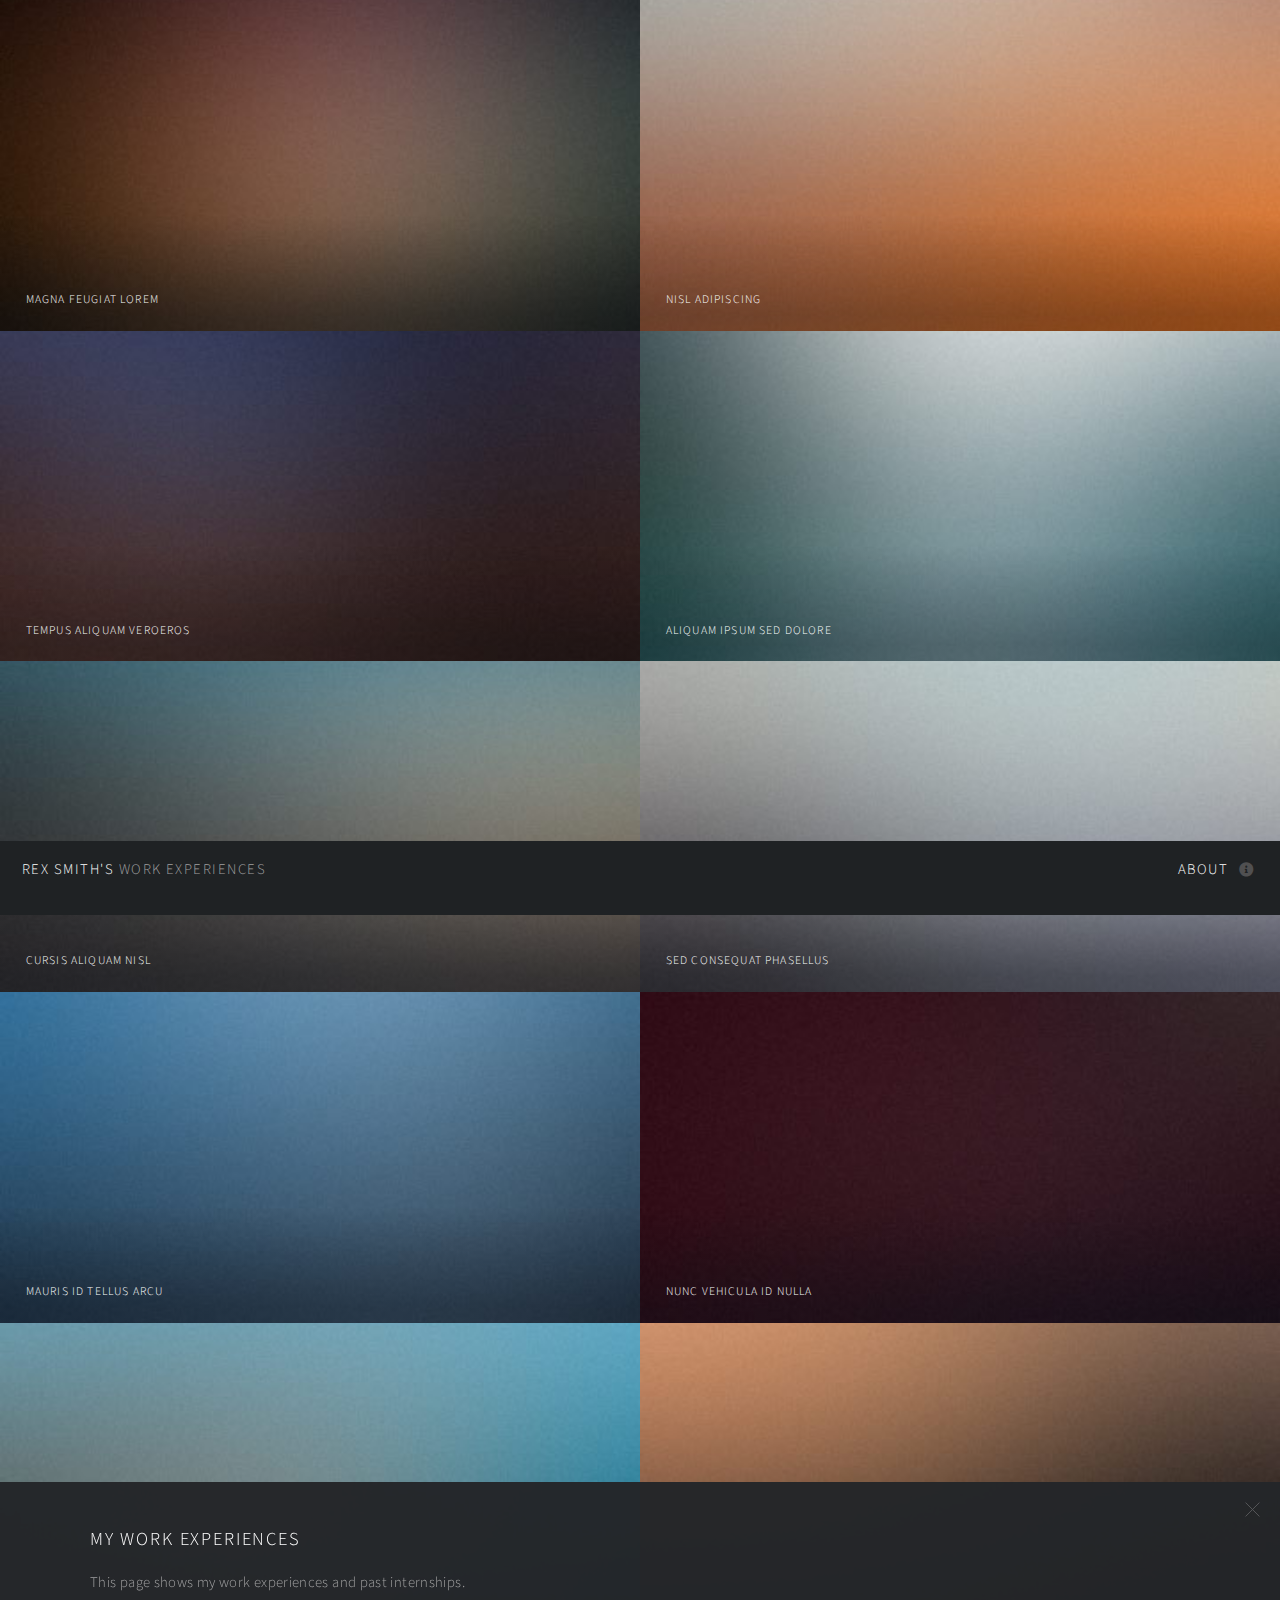
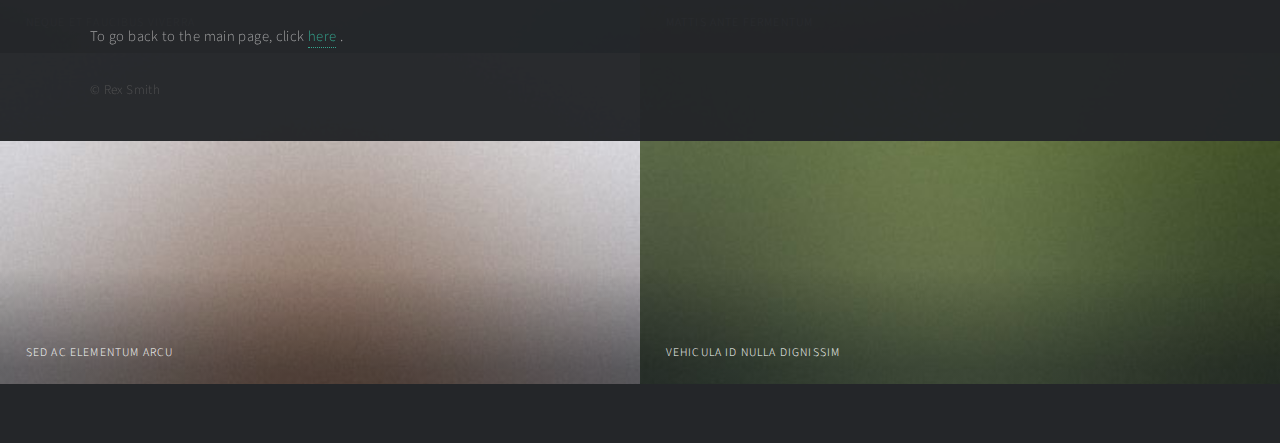
==== wokrex.html @ 4da8581b "Updated workex" ====
<!DOCTYPE HTML>
<!--
	Multiverse by HTML5 UP
	html5up.net | @ajlkn
	Free for personal and commercial use under the CCA 3.0 license (html5up.net/license)
-->
<html>
	<head>
		<title>Rex Smith's Work Experiences</title>
		<meta charset="utf-8" />
		<meta name="viewport" content="width=device-width, initial-scale=1, user-scalable=no" />
		<link rel="stylesheet" href="assets/css/multiverse.css" />
		<noscript><link rel="stylesheet" href="assets/css/noscript.css" /></noscript>
	</head>
	<body class="is-preload">

		<!-- Wrapper -->
			<div id="wrapper">

				<!-- Header -->
					<header id="header">
						<h1><a href="index.html"><strong>Rex Smith's</strong> Work Experiences</a></h1>
						<nav>
							<ul>
								<li><a href="#footer" class="icon solid fa-info-circle">About</a></li>
							</ul>
						</nav>
					</header>

				<!-- Main -->
					<div id="main">
						<article class="thumb">
							<a href="images/fulls/01.jpg" class="image"><img src="images/thumbs/01.jpg" alt="" /></a>
							<h2>Magna feugiat lorem</h2>
							<p>Nunc blandit nisi ligula magna sodales lectus elementum non. Integer id venenatis velit.</p>
						</article>
						<article class="thumb">
							<a href="images/fulls/02.jpg" class="image"><img src="images/thumbs/02.jpg" alt="" /></a>
							<h2>Nisl adipiscing</h2>
							<p>Nunc blandit nisi ligula magna sodales lectus elementum non. Integer id venenatis velit.</p>
						</article>
						<article class="thumb">
							<a href="images/fulls/03.jpg" class="image"><img src="images/thumbs/03.jpg" alt="" /></a>
							<h2>Tempus aliquam veroeros</h2>
							<p>Nunc blandit nisi ligula magna sodales lectus elementum non. Integer id venenatis velit.</p>
						</article>
						<article class="thumb">
							<a href="images/fulls/04.jpg" class="image"><img src="images/thumbs/04.jpg" alt="" /></a>
							<h2>Aliquam ipsum sed dolore</h2>
							<p>Nunc blandit nisi ligula magna sodales lectus elementum non. Integer id venenatis velit.</p>
						</article>
						<article class="thumb">
							<a href="images/fulls/05.jpg" class="image"><img src="images/thumbs/05.jpg" alt="" /></a>
							<h2>Cursis aliquam nisl</h2>
							<p>Nunc blandit nisi ligula magna sodales lectus elementum non. Integer id venenatis velit.</p>
						</article>
						<article class="thumb">
							<a href="images/fulls/06.jpg" class="image"><img src="images/thumbs/06.jpg" alt="" /></a>
							<h2>Sed consequat phasellus</h2>
							<p>Nunc blandit nisi ligula magna sodales lectus elementum non. Integer id venenatis velit.</p>
						</article>
						<article class="thumb">
							<a href="images/fulls/07.jpg" class="image"><img src="images/thumbs/07.jpg" alt="" /></a>
							<h2>Mauris id tellus arcu</h2>
							<p>Nunc blandit nisi ligula magna sodales lectus elementum non. Integer id venenatis velit.</p>
						</article>
						<article class="thumb">
							<a href="images/fulls/08.jpg" class="image"><img src="images/thumbs/08.jpg" alt="" /></a>
							<h2>Nunc vehicula id nulla</h2>
							<p>Nunc blandit nisi ligula magna sodales lectus elementum non. Integer id venenatis velit.</p>
						</article>
						<article class="thumb">
							<a href="images/fulls/09.jpg" class="image"><img src="images/thumbs/09.jpg" alt="" /></a>
							<h2>Neque et faucibus viverra</h2>
							<p>Nunc blandit nisi ligula magna sodales lectus elementum non. Integer id venenatis velit.</p>
						</article>
						<article class="thumb">
							<a href="images/fulls/10.jpg" class="image"><img src="images/thumbs/10.jpg" alt="" /></a>
							<h2>Mattis ante fermentum</h2>
							<p>Nunc blandit nisi ligula magna sodales lectus elementum non. Integer id venenatis velit.</p>
						</article>
						<article class="thumb">
							<a href="images/fulls/11.jpg" class="image"><img src="images/thumbs/11.jpg" alt="" /></a>
							<h2>Sed ac elementum arcu</h2>
							<p>Nunc blandit nisi ligula magna sodales lectus elementum non. Integer id venenatis velit.</p>
						</article>
						<article class="thumb">
							<a href="images/fulls/12.jpg" class="image"><img src="images/thumbs/12.jpg" alt="" /></a>
							<h2>Vehicula id nulla dignissim</h2>
							<p>Nunc blandit nisi ligula magna sodales lectus elementum non. Integer id venenatis velit.</p>
						</article>
					</div>

				<!-- Footer -->
					<footer id="footer" class="panel">
						<div class="inner split">
							<div>
								<section>
									<h2>My Work Experiences</h2>
									<p>This page shows my work experiences and past internships.</p>
									<p>To go back to the main page, click <a href="index.html">here</a> .</p>
								</section>
								<p class="copyright">
									&copy; Rex Smith
								</p>
							</div>
						</div>
					</footer>

			</div>

		<!-- Scripts -->
			<script src="assets/js/jquery.min.js"></script>
			<script src="assets/js/jquery.poptrox.min.js"></script>
			<script src="assets/js/browser.min.js"></script>
			<script src="assets/js/breakpoints.min.js"></script>
			<script src="assets/js/util.js"></script>
			<script src="assets/js/main.js"></script>

	</body>
</html>
---- assets/css/multiverse.css ----
@import url(fontawesome-all.min.css);
@import url("https://fonts.googleapis.com/css?family=Source+Sans+Pro:300,300italic,400,400italic");

/*
	Multiverse by HTML5 UP
	html5up.net | @ajlkn
	Free for personal and commercial use under the CCA 3.0 license (html5up.net/license)
*/

@-moz-keyframes spinner {
	0% {
		-moz-transform: rotate(0deg);
		-webkit-transform: rotate(0deg);
		-ms-transform: rotate(0deg);
		transform: rotate(0deg);
	}

	100% {
		-moz-transform: rotate(359deg);
		-webkit-transform: rotate(359deg);
		-ms-transform: rotate(359deg);
		transform: rotate(359deg);
	}
}

@-webkit-keyframes spinner {
	0% {
		-moz-transform: rotate(0deg);
		-webkit-transform: rotate(0deg);
		-ms-transform: rotate(0deg);
		transform: rotate(0deg);
	}

	100% {
		-moz-transform: rotate(359deg);
		-webkit-transform: rotate(359deg);
		-ms-transform: rotate(359deg);
		transform: rotate(359deg);
	}
}

@-ms-keyframes spinner {
	0% {
		-moz-transform: rotate(0deg);
		-webkit-transform: rotate(0deg);
		-ms-transform: rotate(0deg);
		transform: rotate(0deg);
	}

	100% {
		-moz-transform: rotate(359deg);
		-webkit-transform: rotate(359deg);
		-ms-transform: rotate(359deg);
		transform: rotate(359deg);
	}
}

@keyframes spinner {
	0% {
		-moz-transform: rotate(0deg);
		-webkit-transform: rotate(0deg);
		-ms-transform: rotate(0deg);
		transform: rotate(0deg);
	}

	100% {
		-moz-transform: rotate(359deg);
		-webkit-transform: rotate(359deg);
		-ms-transform: rotate(359deg);
		transform: rotate(359deg);
	}
}

html, body, div, span, applet, object,
iframe, h1, h2, h3, h4, h5, h6, p, blockquote,
pre, a, abbr, acronym, address, big, cite,
code, del, dfn, em, img, ins, kbd, q, s, samp,
small, strike, strong, sub, sup, tt, var, b,
u, i, center, dl, dt, dd, ol, ul, li, fieldset,
form, label, legend, table, caption, tbody,
tfoot, thead, tr, th, td, article, aside,
canvas, details, embed, figure, figcaption,
footer, header, hgroup, menu, nav, output, ruby,
section, summary, time, mark, audio, video {
	margin: 0;
	padding: 0;
	border: 0;
	font-size: 100%;
	font: inherit;
	vertical-align: baseline;}

article, aside, details, figcaption, figure,
footer, header, hgroup, menu, nav, section {
	display: block;}

body {
	line-height: 1;
}

ol, ul {
	list-style: none;
}

blockquote, q {
	quotes: none;
}

	blockquote:before, blockquote:after, q:before, q:after {
		content: '';
		content: none;
	}

table {
	border-collapse: collapse;
	border-spacing: 0;
}

body {
	-webkit-text-size-adjust: none;
}

mark {
	background-color: transparent;
	color: inherit;
}

input::-moz-focus-inner {
	border: 0;
	padding: 0;
}

input, select, textarea {
	-moz-appearance: none;
	-webkit-appearance: none;
	-ms-appearance: none;
	appearance: none;
}

/* Basic */

	@-ms-viewport {
		width: device-width;
	}

	body {
		-ms-overflow-style: scrollbar;
	}

	@media screen and (max-width: 480px) {

		html, body {
			min-width: 320px;
		}

	}

	html {
		box-sizing: border-box;
	}

	*, *:before, *:after {
		box-sizing: inherit;
	}

	body {
		background: #242629;
	}

		body.is-preload *, body.is-preload *:before, body.is-preload *:after {
			-moz-animation: none !important;
			-webkit-animation: none !important;
			-ms-animation: none !important;
			animation: none !important;
			-moz-transition: none !important;
			-webkit-transition: none !important;
			-ms-transition: none !important;
			transition: none !important;
		}

		body.is-resizing *, body.is-resizing *:before, body.is-resizing *:after {
			-moz-animation: none !important;
			-webkit-animation: none !important;
			-ms-animation: none !important;
			animation: none !important;
			-moz-transition: none !important;
			-webkit-transition: none !important;
			-ms-transition: none !important;
			transition: none !important;
		}

/* Type */

	body, input, select, textarea {
		color: #a0a0a1;
		font-family: "Source Sans Pro", Helvetica, sans-serif;
		font-size: 15pt;
		font-weight: 300;
		letter-spacing: 0.025em;
		line-height: 1.65;
	}

		@media screen and (max-width: 1680px) {

			body, input, select, textarea {
				font-size: 11pt;
			}

		}

	a {
		-moz-transition: color 0.2s ease-in-out, border-bottom-color 0.2s ease-in-out;
		-webkit-transition: color 0.2s ease-in-out, border-bottom-color 0.2s ease-in-out;
		-ms-transition: color 0.2s ease-in-out, border-bottom-color 0.2s ease-in-out;
		transition: color 0.2s ease-in-out, border-bottom-color 0.2s ease-in-out;
		border-bottom: dotted 1px;
		color: #34a58e;
		text-decoration: none;
	}

		a:hover {
			border-bottom-color: transparent;
			color: #34a58e !important;
		}

	strong, b {
		color: #ffffff;
		font-weight: 300;
	}

	em, i {
		font-style: italic;
	}

	p {
		margin: 0 0 2em 0;
	}

	h1, h2, h3, h4, h5, h6 {
		color: #ffffff;
		font-weight: 300;
		letter-spacing: 0.1em;
		line-height: 1.5;
		margin: 0 0 1em 0;
		text-transform: uppercase;
	}

		h1 a, h2 a, h3 a, h4 a, h5 a, h6 a {
			color: inherit;
			text-decoration: none;
		}

	h1 {
		font-size: 2em;
	}

	h2 {
		font-size: 1.25em;
	}

	h3 {
		font-size: 1.1em;
	}

	h4 {
		font-size: 1em;
	}

	h5 {
		font-size: 0.9em;
	}

	h6 {
		font-size: 0.7em;
	}

	@media screen and (max-width: 736px) {

		h2 {
			font-size: 1em;
		}

		h3 {
			font-size: 0.9em;
		}

		h4 {
			font-size: 0.8em;
		}

		h5 {
			font-size: 0.7em;
		}

		h6 {
			font-size: 0.7em;
		}

	}

	sub {
		font-size: 0.8em;
		position: relative;
		top: 0.5em;
	}

	sup {
		font-size: 0.8em;
		position: relative;
		top: -0.5em;
	}

	blockquote {
		border-left: 4px #36383c;
		font-style: italic;
		margin: 0 0 2em 0;
		padding: 0.5em 0 0.5em 2em;
	}

	code {
		background: #34363b;
		border: solid 1px #36383c;
		font-family: "Courier New", monospace;
		font-size: 0.9em;
		margin: 0 0.25em;
		padding: 0.25em 0.65em;
	}

	pre {
		-webkit-overflow-scrolling: touch;
		font-family: "Courier New", monospace;
		font-size: 0.9em;
		margin: 0 0 2em 0;
	}

		pre code {
			display: block;
			line-height: 1.75;
			padding: 1em 1.5em;
			overflow-x: auto;
		}

	hr {
		border: 0;
		border-bottom: solid 1px #36383c;
		margin: 2em 0;
	}

		hr.major {
			margin: 3em 0;
		}

	.align-left {
		text-align: left;
	}

	.align-center {
		text-align: center;
	}

	.align-right {
		text-align: right;
	}

/* Button */

	input[type="submit"],
	input[type="reset"],
	input[type="button"],
	button,
	.button {
		-moz-appearance: none;
		-webkit-appearance: none;
		-ms-appearance: none;
		appearance: none;
		-moz-transition: background-color 0.2s ease-in-out, box-shadow 0.2s ease-in-out, color 0.2s ease-in-out;
		-webkit-transition: background-color 0.2s ease-in-out, box-shadow 0.2s ease-in-out, color 0.2s ease-in-out;
		-ms-transition: background-color 0.2s ease-in-out, box-shadow 0.2s ease-in-out, color 0.2s ease-in-out;
		transition: background-color 0.2s ease-in-out, box-shadow 0.2s ease-in-out, color 0.2s ease-in-out;
		background-color: transparent;
		border: 0;
		border-radius: 0;
		box-shadow: inset 0 0 0 2px #36383c;
		color: #ffffff !important;
		cursor: pointer;
		display: inline-block;
		font-size: 0.9em;
		font-weight: 300;
		height: 3.05556em;
		letter-spacing: 0.1em;
		line-height: 3.05556em;
		padding: 0 2.5em;
		text-align: center;
		text-decoration: none;
		text-transform: uppercase;
		white-space: nowrap;
	}

		input[type="submit"]:hover,
		input[type="reset"]:hover,
		input[type="button"]:hover,
		button:hover,
		.button:hover {
			box-shadow: inset 0 0 0 2px #34a58e;
			color: #34a58e !important;
		}

			input[type="submit"]:hover:active,
			input[type="reset"]:hover:active,
			input[type="button"]:hover:active,
			button:hover:active,
			.button:hover:active {
				background-color: rgba(52, 165, 142, 0.15);
				color: #34a58e !important;
			}

		input[type="submit"].icon,
		input[type="reset"].icon,
		input[type="button"].icon,
		button.icon,
		.button.icon {
			padding-left: 1.35em;
		}

			input[type="submit"].icon:before,
			input[type="reset"].icon:before,
			input[type="button"].icon:before,
			button.icon:before,
			.button.icon:before {
				margin-right: 0.5em;
			}

		input[type="submit"].fit,
		input[type="reset"].fit,
		input[type="button"].fit,
		button.fit,
		.button.fit {
			width: 100%;
		}

		input[type="submit"].small,
		input[type="reset"].small,
		input[type="button"].small,
		button.small,
		.button.small {
			font-size: 0.8em;
		}

		input[type="submit"].large,
		input[type="reset"].large,
		input[type="button"].large,
		button.large,
		.button.large {
			font-size: 1.35em;
		}

		input[type="submit"].primary,
		input[type="reset"].primary,
		input[type="button"].primary,
		button.primary,
		.button.primary {
			background-color: #34a58e;
			box-shadow: none;
		}

			input[type="submit"].primary:hover,
			input[type="reset"].primary:hover,
			input[type="button"].primary:hover,
			button.primary:hover,
			.button.primary:hover {
				background-color: #47c5ab;
				color: #ffffff !important;
			}

				input[type="submit"].primary:hover:active,
				input[type="reset"].primary:hover:active,
				input[type="button"].primary:hover:active,
				button.primary:hover:active,
				.button.primary:hover:active {
					background-color: #287e6d;
				}

		input[type="submit"].disabled, input[type="submit"]:disabled,
		input[type="reset"].disabled,
		input[type="reset"]:disabled,
		input[type="button"].disabled,
		input[type="button"]:disabled,
		button.disabled,
		button:disabled,
		.button.disabled,
		.button:disabled {
			pointer-events: none;
			opacity: 0.35;
		}

/* Form */

	form {
		margin: 0 0 2em 0;
	}

		form > :last-child {
			margin-bottom: 0;
		}

		form > .fields {
			display: -moz-flex;
			display: -webkit-flex;
			display: -ms-flex;
			display: flex;
			-moz-flex-wrap: wrap;
			-webkit-flex-wrap: wrap;
			-ms-flex-wrap: wrap;
			flex-wrap: wrap;
			width: calc(100% + 3em);
			margin: -1.5em 0 2em -1.5em;
		}

			form > .fields > .field {
				-moz-flex-grow: 0;
				-webkit-flex-grow: 0;
				-ms-flex-grow: 0;
				flex-grow: 0;
				-moz-flex-shrink: 0;
				-webkit-flex-shrink: 0;
				-ms-flex-shrink: 0;
				flex-shrink: 0;
				padding: 1.5em 0 0 1.5em;
				width: calc(100% - 1.5em);
			}

				form > .fields > .field.half {
					width: calc(50% - 0.75em);
				}

				form > .fields > .field.third {
					width: calc(100%/3 - 0.5em);
				}

				form > .fields > .field.quarter {
					width: calc(25% - 0.375em);
				}

		@media screen and (max-width: 736px) {

			form > .fields {
				width: calc(100% + 3em);
				margin: -1.5em 0 2em -1.5em;
			}

				form > .fields > .field {
					padding: 1.5em 0 0 1.5em;
					width: calc(100% - 1.5em);
				}

					form > .fields > .field.half {
						width: calc(100% - 1.5em);
					}

					form > .fields > .field.third {
						width: calc(100% - 1.5em);
					}

					form > .fields > .field.quarter {
						width: calc(100% - 1.5em);
					}

		}

	label {
		color: #ffffff;
		display: block;
		font-size: 0.9em;
		font-weight: 300;
		margin: 0 0 1em 0;
	}

	input[type="text"],
	input[type="password"],
	input[type="email"],
	input[type="tel"],
	input[type="search"],
	input[type="url"],
	select,
	textarea {
		-moz-appearance: none;
		-webkit-appearance: none;
		-ms-appearance: none;
		appearance: none;
		background: #34363b;
		border: 0;
		border-radius: 0;
		color: #a0a0a1;
		display: block;
		outline: 0;
		padding: 0 1em;
		text-decoration: none;
		width: 100%;
	}

		input[type="text"]:invalid,
		input[type="password"]:invalid,
		input[type="email"]:invalid,
		input[type="tel"]:invalid,
		input[type="search"]:invalid,
		input[type="url"]:invalid,
		select:invalid,
		textarea:invalid {
			box-shadow: none;
		}

		input[type="text"]:focus,
		input[type="password"]:focus,
		input[type="email"]:focus,
		input[type="tel"]:focus,
		input[type="search"]:focus,
		input[type="url"]:focus,
		select:focus,
		textarea:focus {
			box-shadow: inset 0 0 0 2px #34a58e;
		}

	select {
		background-image: url("data:image/svg+xml;charset=utf8,%3Csvg xmlns='http://www.w3.org/2000/svg' width='40' height='40' preserveAspectRatio='none' viewBox='0 0 40 40'%3E%3Cpath d='M9.4,12.3l10.4,10.4l10.4-10.4c0.2-0.2,0.5-0.4,0.9-0.4c0.3,0,0.6,0.1,0.9,0.4l3.3,3.3c0.2,0.2,0.4,0.5,0.4,0.9 c0,0.4-0.1,0.6-0.4,0.9L20.7,31.9c-0.2,0.2-0.5,0.4-0.9,0.4c-0.3,0-0.6-0.1-0.9-0.4L4.3,17.3c-0.2-0.2-0.4-0.5-0.4-0.9 c0-0.4,0.1-0.6,0.4-0.9l3.3-3.3c0.2-0.2,0.5-0.4,0.9-0.4S9.1,12.1,9.4,12.3z' fill='%2336383c' /%3E%3C/svg%3E");
		background-size: 1.25rem;
		background-repeat: no-repeat;
		background-position: calc(100% - 1rem) center;
		height: 2.75em;
		padding-right: 2.75em;
		text-overflow: ellipsis;
	}

		select option {
			color: #ffffff;
			background: #242629;
		}

		select:focus::-ms-value {
			background-color: transparent;
		}

		select::-ms-expand {
			display: none;
		}

	input[type="text"],
	input[type="password"],
	input[type="email"],
	input[type="tel"],
	input[type="search"],
	input[type="url"],
	select {
		height: 2.75em;
	}

	textarea {
		padding: 0.75em 1em;
	}

	input[type="checkbox"],
	input[type="radio"] {
		-moz-appearance: none;
		-webkit-appearance: none;
		-ms-appearance: none;
		appearance: none;
		display: block;
		float: left;
		margin-right: -2em;
		opacity: 0;
		width: 1em;
		z-index: -1;
	}

		input[type="checkbox"] + label,
		input[type="radio"] + label {
			text-decoration: none;
			color: #a0a0a1;
			cursor: pointer;
			display: inline-block;
			font-size: 1em;
			font-weight: 300;
			padding-left: 2.4em;
			padding-right: 0.75em;
			position: relative;
		}

			input[type="checkbox"] + label:before,
			input[type="radio"] + label:before {
				-moz-osx-font-smoothing: grayscale;
				-webkit-font-smoothing: antialiased;
				display: inline-block;
				font-style: normal;
				font-variant: normal;
				text-rendering: auto;
				line-height: 1;
				text-transform: none !important;
				font-family: 'Font Awesome 5 Free';
				font-weight: 900;
			}

			input[type="checkbox"] + label:before,
			input[type="radio"] + label:before {
				background: #34363b;
				content: '';
				display: inline-block;
				font-size: 0.8em;
				height: 2.0625em;
				left: 0;
				line-height: 2.0625em;
				position: absolute;
				text-align: center;
				top: 0;
				width: 2.0625em;
			}

		input[type="checkbox"]:checked + label:before,
		input[type="radio"]:checked + label:before {
			background: #34a58e;
			border-color: #34a58e;
			color: #ffffff;
			content: '\f00c';
		}

		input[type="checkbox"]:focus + label:before,
		input[type="radio"]:focus + label:before {
			box-shadow: 0 0 0 2px #34a58e;
		}

	input[type="radio"] + label:before {
		border-radius: 100%;
	}

	::-webkit-input-placeholder {
		color: #707071 !important;
		opacity: 1.0;
	}

	:-moz-placeholder {
		color: #707071 !important;
		opacity: 1.0;
	}

	::-moz-placeholder {
		color: #707071 !important;
		opacity: 1.0;
	}

	:-ms-input-placeholder {
		color: #707071 !important;
		opacity: 1.0;
	}

/* Icon */

	.icon {
		text-decoration: none;
		border-bottom: none;
		position: relative;
	}

		.icon:before {
			-moz-osx-font-smoothing: grayscale;
			-webkit-font-smoothing: antialiased;
			display: inline-block;
			font-style: normal;
			font-variant: normal;
			text-rendering: auto;
			line-height: 1;
			text-transform: none !important;
			font-family: 'Font Awesome 5 Free';
			font-weight: 400;
		}

		.icon > .label {
			display: none;
		}

		.icon:before {
			line-height: inherit;
		}

		.icon.solid:before {
			font-weight: 900;
		}

		.icon.brands:before {
			font-family: 'Font Awesome 5 Brands';
		}

/* List */

	ol {
		list-style: decimal;
		margin: 0 0 2em 0;
		padding-left: 1.25em;
	}

		ol li {
			padding-left: 0.25em;
		}

	ul {
		list-style: disc;
		margin: 0 0 2em 0;
		padding-left: 1em;
	}

		ul li {
			padding-left: 0.5em;
		}

		ul.alt {
			list-style: none;
			padding-left: 0;
		}

			ul.alt li {
				border-top: solid 1px #36383c;
				padding: 0.5em 0;
			}

				ul.alt li:first-child {
					border-top: 0;
					padding-top: 0;
				}

	dl {
		margin: 0 0 2em 0;
	}

		dl dt {
			display: block;
			font-weight: 300;
			margin: 0 0 1em 0;
		}

		dl dd {
			margin-left: 2em;
		}

/* Actions */

	ul.actions {
		display: -moz-flex;
		display: -webkit-flex;
		display: -ms-flex;
		display: flex;
		cursor: default;
		list-style: none;
		margin-left: -1em;
		padding-left: 0;
	}

		ul.actions li {
			padding: 0 0 0 1em;
			vertical-align: middle;
		}

		ul.actions.special {
			-moz-justify-content: center;
			-webkit-justify-content: center;
			-ms-justify-content: center;
			justify-content: center;
			width: 100%;
			margin-left: 0;
		}

			ul.actions.special li:first-child {
				padding-left: 0;
			}

		ul.actions.stacked {
			-moz-flex-direction: column;
			-webkit-flex-direction: column;
			-ms-flex-direction: column;
			flex-direction: column;
			margin-left: 0;
		}

			ul.actions.stacked li {
				padding: 1.3em 0 0 0;
			}

				ul.actions.stacked li:first-child {
					padding-top: 0;
				}

		ul.actions.fit {
			width: calc(100% + 1em);
		}

			ul.actions.fit li {
				-moz-flex-grow: 1;
				-webkit-flex-grow: 1;
				-ms-flex-grow: 1;
				flex-grow: 1;
				-moz-flex-shrink: 1;
				-webkit-flex-shrink: 1;
				-ms-flex-shrink: 1;
				flex-shrink: 1;
				width: 100%;
			}

				ul.actions.fit li > * {
					width: 100%;
				}

			ul.actions.fit.stacked {
				width: 100%;
			}

		@media screen and (max-width: 480px) {

			ul.actions:not(.fixed) {
				-moz-flex-direction: column;
				-webkit-flex-direction: column;
				-ms-flex-direction: column;
				flex-direction: column;
				margin-left: 0;
				width: 100% !important;
			}

				ul.actions:not(.fixed) li {
					-moz-flex-grow: 1;
					-webkit-flex-grow: 1;
					-ms-flex-grow: 1;
					flex-grow: 1;
					-moz-flex-shrink: 1;
					-webkit-flex-shrink: 1;
					-ms-flex-shrink: 1;
					flex-shrink: 1;
					padding: 1em 0 0 0;
					text-align: center;
					width: 100%;
				}

					ul.actions:not(.fixed) li > * {
						width: 100%;
					}

					ul.actions:not(.fixed) li:first-child {
						padding-top: 0;
					}

					ul.actions:not(.fixed) li input[type="submit"],
					ul.actions:not(.fixed) li input[type="reset"],
					ul.actions:not(.fixed) li input[type="button"],
					ul.actions:not(.fixed) li button,
					ul.actions:not(.fixed) li .button {
						width: 100%;
					}

						ul.actions:not(.fixed) li input[type="submit"].icon:before,
						ul.actions:not(.fixed) li input[type="reset"].icon:before,
						ul.actions:not(.fixed) li input[type="button"].icon:before,
						ul.actions:not(.fixed) li button.icon:before,
						ul.actions:not(.fixed) li .button.icon:before {
							margin-left: -0.5rem;
						}

		}

/* Icons */

	ul.icons {
		cursor: default;
		list-style: none;
		padding-left: 0;
	}

		ul.icons li {
			display: inline-block;
			padding: 0 1em 0 0;
		}

			ul.icons li:last-child {
				padding-right: 0;
			}

			ul.icons li .icon {
				color: #505051;
			}

				ul.icons li .icon:before {
					font-size: 1.5em;
				}

/* Table */

	.table-wrapper {
		-webkit-overflow-scrolling: touch;
		overflow-x: auto;
	}

	table {
		margin: 0 0 2em 0;
		width: 100%;
	}

		table tbody tr {
			border: solid 1px #36383c;
			border-left: 0;
			border-right: 0;
		}

			table tbody tr:nth-child(2n + 1) {
				background-color: #34363b;
			}

		table td {
			padding: 0.75em 0.75em;
		}

		table th {
			color: #ffffff;
			font-size: 0.9em;
			font-weight: 300;
			padding: 0 0.75em 0.75em 0.75em;
			text-align: left;
		}

		table thead {
			border-bottom: solid 2px #36383c;
		}

		table tfoot {
			border-top: solid 2px #36383c;
		}

		table.alt {
			border-collapse: separate;
		}

			table.alt tbody tr td {
				border: solid 1px #36383c;
				border-left-width: 0;
				border-top-width: 0;
			}

				table.alt tbody tr td:first-child {
					border-left-width: 1px;
				}

			table.alt tbody tr:first-child td {
				border-top-width: 1px;
			}

			table.alt thead {
				border-bottom: 0;
			}

			table.alt tfoot {
				border-top: 0;
			}

/* Panel */

	.panel {
		padding: 4em 4em 2em 4em ;
		-moz-transform: translateY(100vh);
		-webkit-transform: translateY(100vh);
		-ms-transform: translateY(100vh);
		transform: translateY(100vh);
		-moz-transition: -moz-transform 0.5s ease;
		-webkit-transition: -webkit-transform 0.5s ease;
		-ms-transition: -ms-transform 0.5s ease;
		transition: transform 0.5s ease;
		-webkit-overflow-scrolling: touch;
		background: rgba(36, 38, 41, 0.975);
		bottom: 4em;
		left: 0;
		max-height: calc(80vh - 4em);
		overflow-y: auto;
		position: fixed;
		width: 100%;
		z-index: 10001;
	}

		.panel.active {
			-moz-transform: translateY(1px);
			-webkit-transform: translateY(1px);
			-ms-transform: translateY(1px);
			transform: translateY(1px);
		}

		.panel > .inner {
			margin: 0 auto;
			max-width: 100%;
			width: 75em;
		}

			.panel > .inner.split {
				display: -moz-flex;
				display: -webkit-flex;
				display: -ms-flex;
				display: flex;
			}

				.panel > .inner.split > div {
					margin-left: 4em;
					width: 50%;
				}

				.panel > .inner.split > :first-child {
					margin-left: 0;
				}

		.panel > .closer {
			-moz-transition: opacity 0.2s ease-in-out;
			-webkit-transition: opacity 0.2s ease-in-out;
			-ms-transition: opacity 0.2s ease-in-out;
			transition: opacity 0.2s ease-in-out;
			background-image: url("images/close.svg");
			background-position: center;
			background-repeat: no-repeat;
			background-size: 3em;
			cursor: pointer;
			height: 5em;
			opacity: 0.25;
			position: absolute;
			right: 0;
			top: 0;
			width: 5em;
			z-index: 2;
		}

			.panel > .closer:hover {
				opacity: 1.0;
			}

		@media screen and (max-width: 1280px) {

			.panel {
				padding: 3em 3em 1em 3em ;
			}

				.panel > .inner.split > div {
					margin-left: 3em;
				}

				.panel > .closer {
					background-size: 2.5em;
					background-position: 75% 25%;
				}

		}

		@media screen and (max-width: 980px) {

			.panel > .inner.split {
				-moz-flex-direction: column;
				-webkit-flex-direction: column;
				-ms-flex-direction: column;
				flex-direction: column;
			}

				.panel > .inner.split > div {
					margin-left: 0;
					width: 100%;
				}

		}

		@media screen and (max-width: 736px) {

			.panel {
				-moz-transform: translateY(-100vh);
				-webkit-transform: translateY(-100vh);
				-ms-transform: translateY(-100vh);
				transform: translateY(-100vh);
				padding: 4em 2em 2em 2em ;
				bottom: auto;
				top: calc(4em - 1px);
			}

				.panel.active {
					-moz-transform: translateY(0);
					-webkit-transform: translateY(0);
					-ms-transform: translateY(0);
					transform: translateY(0);
				}

		}

/* Poptrox Popup */

	.poptrox-overlay {
		-webkit-tap-highlight-color: rgba(255, 255, 255, 0);
	}

	.poptrox-popup {
		background: rgba(31, 34, 36, 0.925);
		box-shadow: 0 1em 3em 0.5em rgba(0, 0, 0, 0.25);
		cursor: default;
	}

		.poptrox-popup:before {
			-moz-transition: opacity 0.2s ease-in-out;
			-webkit-transition: opacity 0.2s ease-in-out;
			-ms-transition: opacity 0.2s ease-in-out;
			transition: opacity 0.2s ease-in-out;
			background-image: -moz-linear-gradient(to left, rgba(31,34,36,0.35), rgba(31,34,36,0) 10em, rgba(31,34,36,0)), -moz-linear-gradient(to right, rgba(31,34,36,0.35), rgba(31,34,36,0) 10em, rgba(31,34,36,0));
			background-image: -webkit-linear-gradient(to left, rgba(31,34,36,0.35), rgba(31,34,36,0) 10em, rgba(31,34,36,0)), -webkit-linear-gradient(to right, rgba(31,34,36,0.35), rgba(31,34,36,0) 10em, rgba(31,34,36,0));
			background-image: -ms-linear-gradient(to left, rgba(31,34,36,0.35), rgba(31,34,36,0) 10em, rgba(31,34,36,0)), -ms-linear-gradient(to right, rgba(31,34,36,0.35), rgba(31,34,36,0) 10em, rgba(31,34,36,0));
			background-image: linear-gradient(to left, rgba(31,34,36,0.35), rgba(31,34,36,0) 10em, rgba(31,34,36,0)), linear-gradient(to right, rgba(31,34,36,0.35), rgba(31,34,36,0) 10em, rgba(31,34,36,0));
			content: '';
			display: block;
			height: 100%;
			left: 0;
			position: absolute;
			top: 0;
			width: 100%;
			z-index: 1;
			opacity: 1;
		}

		.poptrox-popup .closer {
			-moz-transition: opacity 0.2s ease-in-out;
			-webkit-transition: opacity 0.2s ease-in-out;
			-ms-transition: opacity 0.2s ease-in-out;
			transition: opacity 0.2s ease-in-out;
			background-image: url("images/close.svg");
			background-position: center;
			background-repeat: no-repeat;
			background-size: 3em;
			height: 5em;
			opacity: 0;
			position: absolute;
			right: 0;
			top: 0;
			width: 5em;
			z-index: 2;
		}

		.poptrox-popup .nav-previous,
		.poptrox-popup .nav-next {
			-moz-transition: opacity 0.2s ease-in-out;
			-webkit-transition: opacity 0.2s ease-in-out;
			-ms-transition: opacity 0.2s ease-in-out;
			transition: opacity 0.2s ease-in-out;
			background-image: url("images/arrow.svg");
			background-position: center;
			background-repeat: no-repeat;
			background-size: 5em;
			cursor: pointer;
			height: 8em;
			margin-top: -4em;
			opacity: 0;
			position: absolute;
			top: 50%;
			width: 6em;
			z-index: 2;
		}

		.poptrox-popup .nav-previous {
			-moz-transform: scaleX(-1);
			-webkit-transform: scaleX(-1);
			-ms-transform: scaleX(-1);
			transform: scaleX(-1);
			left: 0;
		}

		.poptrox-popup .nav-next {
			right: 0;
		}

		.poptrox-popup .caption {
			padding: 2em 2em 0.1em 2em ;
			background-image: -moz-linear-gradient(to top, rgba(16,16,16,0.45) 25%, rgba(16,16,16,0) 100%);
			background-image: -webkit-linear-gradient(to top, rgba(16,16,16,0.45) 25%, rgba(16,16,16,0) 100%);
			background-image: -ms-linear-gradient(to top, rgba(16,16,16,0.45) 25%, rgba(16,16,16,0) 100%);
			background-image: linear-gradient(to top, rgba(16,16,16,0.45) 25%, rgba(16,16,16,0) 100%);
			bottom: 0;
			cursor: default;
			left: 0;
			position: absolute;
			text-align: left;
			width: 100%;
			z-index: 2;
		}

			.poptrox-popup .caption h2, .poptrox-popup .caption h3, .poptrox-popup .caption h4, .poptrox-popup .caption h5, .poptrox-popup .caption h6 {
				margin: 0 0 0.5em 0;
			}

			.poptrox-popup .caption p {
				color: #ffffff;
			}

		.poptrox-popup .loader {
			-moz-animation: spinner 1s infinite linear !important;
			-webkit-animation: spinner 1s infinite linear !important;
			-ms-animation: spinner 1s infinite linear !important;
			animation: spinner 1s infinite linear !important;
			background-image: url("images/spinner.svg");
			background-position: center;
			background-repeat: no-repeat;
			background-size: contain;
			display: block;
			font-size: 2em;
			height: 2em;
			left: 50%;
			line-height: 2em;
			margin: -1em 0 0 -1em;
			opacity: 0.25;
			position: absolute;
			text-align: center;
			top: 50%;
			width: 2em;
		}

		.poptrox-popup:hover .closer,
		.poptrox-popup:hover .nav-previous,
		.poptrox-popup:hover .nav-next {
			opacity: 0.5;
		}

			.poptrox-popup:hover .closer:hover,
			.poptrox-popup:hover .nav-previous:hover,
			.poptrox-popup:hover .nav-next:hover {
				opacity: 1.0;
			}

		.poptrox-popup.loading:before {
			opacity: 0;
		}

		body.touch .poptrox-popup .closer,
		body.touch .poptrox-popup .nav-previous,
		body.touch .poptrox-popup .nav-next {
			opacity: 1.0 !important;
		}

		@media screen and (max-width: 980px) {

			.poptrox-popup .closer {
				background-size: 3em;
			}

			.poptrox-popup .nav-previous,
			.poptrox-popup .nav-next {
				background-size: 4em;
			}

		}

		@media screen and (max-width: 736px) {

			.poptrox-popup:before {
				display: none;
			}

			.poptrox-popup .caption {
				display: none !important;
			}

			.poptrox-popup .closer,
			.poptrox-popup .nav-previous,
			.poptrox-popup .nav-next {
				display: none !important;
			}

		}

/* Wrapper */

	#wrapper {
		-moz-transition: -moz-filter 0.5s ease, -webkit-filter 0.5s ease, -ms-filter 0.5s ease, -moz-filter 0.5s ease;
		-webkit-transition: -moz-filter 0.5s ease, -webkit-filter 0.5s ease, -ms-filter 0.5s ease, -webkit-filter 0.5s ease;
		-ms-transition: -moz-filter 0.5s ease, -webkit-filter 0.5s ease, -ms-filter 0.5s ease, -ms-filter 0.5s ease;
		transition: -moz-filter 0.5s ease, -webkit-filter 0.5s ease, -ms-filter 0.5s ease, filter 0.5s ease;
		position: relative;
	}

		#wrapper:after {
			pointer-events: none;
			-moz-transition: opacity 0.5s ease, visibility 0.5s;
			-webkit-transition: opacity 0.5s ease, visibility 0.5s;
			-ms-transition: opacity 0.5s ease, visibility 0.5s;
			transition: opacity 0.5s ease, visibility 0.5s;
			background: rgba(36, 38, 41, 0.5);
			content: '';
			display: block;
			height: 100%;
			left: 0;
			opacity: 0;
			position: absolute;
			top: 0;
			visibility: hidden;
			width: 100%;
			z-index: 1;
		}

			body.ie #wrapper:after {
				background: rgba(36, 38, 41, 0.8);
			}

		body.modal-active #wrapper {
			-moz-filter: blur(8px);
			-webkit-filter: blur(8px);
			-ms-filter: blur(8px);
			filter: blur(8px);
		}

			body.modal-active #wrapper:after {
				pointer-events: auto;
				opacity: 1;
				visibility: visible;
				z-index: 10003;
			}

		#wrapper:before {
			-moz-animation: spinner 1s infinite linear !important;
			-webkit-animation: spinner 1s infinite linear !important;
			-ms-animation: spinner 1s infinite linear !important;
			animation: spinner 1s infinite linear !important;
			pointer-events: none;
			-moz-transition: top 0.75s ease-in-out, opacity 0.35s ease-out, visibility 0.35s;
			-webkit-transition: top 0.75s ease-in-out, opacity 0.35s ease-out, visibility 0.35s;
			-ms-transition: top 0.75s ease-in-out, opacity 0.35s ease-out, visibility 0.35s;
			transition: top 0.75s ease-in-out, opacity 0.35s ease-out, visibility 0.35s;
			background-image: url("images/spinner.svg");
			background-position: center;
			background-repeat: no-repeat;
			background-size: contain;
			content: '';
			display: block;
			font-size: 2em;
			height: 2em;
			left: 50%;
			line-height: 2em;
			margin: -1em 0 0 -1em;
			opacity: 0;
			position: fixed;
			text-align: center;
			top: 75%;
			visibility: hidden;
			width: 2em;
		}

		body.is-preload #wrapper:before {
			-moz-transition: opacity 1s ease-out !important;
			-webkit-transition: opacity 1s ease-out !important;
			-ms-transition: opacity 1s ease-out !important;
			transition: opacity 1s ease-out !important;
			-moz-transition-delay: 0.5s !important;
			-webkit-transition-delay: 0.5s !important;
			-ms-transition-delay: 0.5s !important;
			transition-delay: 0.5s !important;
			opacity: 0.25;
			top: 50%;
			visibility: visible;
		}

/* Header */

	body {
		padding: 0 0 4em 0;
	}

	#header {
		-moz-transform: translateY(0);
		-webkit-transform: translateY(0);
		-ms-transform: translateY(0);
		transform: translateY(0);
		-moz-transition: -moz-transform 1s ease;
		-webkit-transition: -webkit-transform 1s ease;
		-ms-transition: -ms-transform 1s ease;
		transition: transform 1s ease;
		-moz-user-select: none;
		-ms-user-select: none;
		-webkit-user-select: none;
		background: #1f2224;
		bottom: -1em;
		height: 5em;
		left: 0;
		line-height: 4em;
		padding: 0 1.5em;
		position: fixed;
		user-select: none;
		width: 100%;
		z-index: 10002;
	}

		body.is-preload #header {
			-moz-transform: translateY(4em);
			-webkit-transform: translateY(4em);
			-ms-transform: translateY(4em);
			transform: translateY(4em);
		}

		#header h1 {
			color: #a0a0a1;
			display: inline-block;
			font-size: 1em;
			line-height: 1;
			margin: 0;
			vertical-align: middle;
		}

			#header h1 a {
				border: 0;
				color: inherit;
			}

				#header h1 a:hover {
					color: inherit !important;
				}

		#header nav {
			position: absolute;
			right: 0;
			top: 0;
		}

			#header nav > ul {
				list-style: none;
				margin: 0;
				padding: 0;
			}

				#header nav > ul > li {
					display: inline-block;
					padding: 0;
				}

					#header nav > ul > li a {
						-moz-transition: background-color 0.5s ease;
						-webkit-transition: background-color 0.5s ease;
						-ms-transition: background-color 0.5s ease;
						transition: background-color 0.5s ease;
						border: 0;
						color: #ffffff;
						display: inline-block;
						letter-spacing: 0.1em;
						padding: 0 1.65em;
						text-transform: uppercase;
					}

						#header nav > ul > li a.icon:before {
							color: #505051;
							float: right;
							margin-left: 0.75em;
						}

						#header nav > ul > li a:hover {
							color: #ffffff !important;
						}

						#header nav > ul > li a.active {
							background-color: #242629;
						}

	@media screen and (max-width: 736px) {

		body {
			padding: 4em 0 0 0;
		}

		#header {
			-moz-transform: translateY(0);
			-webkit-transform: translateY(0);
			-ms-transform: translateY(0);
			transform: translateY(0);
			bottom: auto;
			height: 4em;
			padding: 0 1em;
			top: 0;
		}

			body.is-preload #header {
				-moz-transform: translateY(-3.4em);
				-webkit-transform: translateY(-3.4em);
				-ms-transform: translateY(-3.4em);
				transform: translateY(-3.4em);
			}

			#header h1 {
				font-size: 0.9em;
			}

			#header nav > ul > li a {
				font-size: 0.9em;
				padding: 0 1.15em;
			}

	}

/* Main */

	#main {
		-moz-transition: -moz-filter 0.5s ease, -webkit-filter 0.5s ease, -ms-filter 0.5s ease, -moz-filter 0.5s ease;
		-webkit-transition: -moz-filter 0.5s ease, -webkit-filter 0.5s ease, -ms-filter 0.5s ease, -webkit-filter 0.5s ease;
		-ms-transition: -moz-filter 0.5s ease, -webkit-filter 0.5s ease, -ms-filter 0.5s ease, -ms-filter 0.5s ease;
		transition: -moz-filter 0.5s ease, -webkit-filter 0.5s ease, -ms-filter 0.5s ease, filter 0.5s ease;
		display: -moz-flex;
		display: -webkit-flex;
		display: -ms-flex;
		display: flex;
		-moz-flex-wrap: wrap;
		-webkit-flex-wrap: wrap;
		-ms-flex-wrap: wrap;
		flex-wrap: wrap;
		-webkit-tap-highlight-color: rgba(255, 255, 255, 0);
	}

		#main .thumb {
			-moz-transition: opacity 1.25s ease-in-out;
			-webkit-transition: opacity 1.25s ease-in-out;
			-ms-transition: opacity 1.25s ease-in-out;
			transition: opacity 1.25s ease-in-out;
			pointer-events: auto;
			-webkit-tap-highlight-color: rgba(255, 255, 255, 0);
			opacity: 1;
			overflow: hidden;
			position: relative;
		}

			#main .thumb:after {
				background-image: -moz-linear-gradient(to top, rgba(10,17,25,0.35) 5%, rgba(10,17,25,0) 35%);
				background-image: -webkit-linear-gradient(to top, rgba(10,17,25,0.35) 5%, rgba(10,17,25,0) 35%);
				background-image: -ms-linear-gradient(to top, rgba(10,17,25,0.35) 5%, rgba(10,17,25,0) 35%);
				background-image: linear-gradient(to top, rgba(10,17,25,0.35) 5%, rgba(10,17,25,0) 35%);
				pointer-events: none;
				background-size: cover;
				content: '';
				display: block;
				height: 100%;
				left: 0;
				position: absolute;
				top: 0;
				width: 100%;
			}

			#main .thumb > .image {
				-webkit-tap-highlight-color: rgba(255, 255, 255, 0);
				background-position: center;
				background-repeat: no-repeat;
				background-size: cover;
				border: 0;
				height: 100%;
				left: 0;
				position: absolute;
				top: 0;
				width: 100%;
			}

			#main .thumb > h2 {
				pointer-events: none;
				bottom: 1.875em;
				font-size: 0.8em;
				left: 2.1875em;
				margin: 0;
				position: absolute;
				z-index: 1;
			}

			#main .thumb > p {
				display: none;
			}

		#main:after {
			pointer-events: none;
			-moz-transition: opacity 0.5s ease, visibility 0.5s;
			-webkit-transition: opacity 0.5s ease, visibility 0.5s;
			-ms-transition: opacity 0.5s ease, visibility 0.5s;
			transition: opacity 0.5s ease, visibility 0.5s;
			background: rgba(36, 38, 41, 0.25);
			content: '';
			display: block;
			height: 100%;
			left: 0;
			opacity: 0;
			position: absolute;
			top: 0;
			visibility: hidden;
			width: 100%;
			z-index: 1;
		}

			body.ie #main:after {
				background: rgba(36, 38, 41, 0.55);
			}

		body.content-active #main {
			-moz-filter: blur(6px);
			-webkit-filter: blur(6px);
			-ms-filter: blur(6px);
			filter: blur(6px);
		}

			body.content-active #main:after {
				pointer-events: auto;
				opacity: 1;
				visibility: visible;
			}

		body.is-preload #main .thumb {
			pointer-events: none;
			opacity: 0;
		}

		#main .thumb {
			-moz-transition-delay: 2.525s;
			-webkit-transition-delay: 2.525s;
			-ms-transition-delay: 2.525s;
			transition-delay: 2.525s;
			height: calc(40vh - 2em);
			min-height: 20em;
			width: 25%;
		}

			#main .thumb:nth-child(1) {
				-moz-transition-delay: 0.65s;
				-webkit-transition-delay: 0.65s;
				-ms-transition-delay: 0.65s;
				transition-delay: 0.65s;
			}

			#main .thumb:nth-child(2) {
				-moz-transition-delay: 0.8s;
				-webkit-transition-delay: 0.8s;
				-ms-transition-delay: 0.8s;
				transition-delay: 0.8s;
			}

			#main .thumb:nth-child(3) {
				-moz-transition-delay: 0.95s;
				-webkit-transition-delay: 0.95s;
				-ms-transition-delay: 0.95s;
				transition-delay: 0.95s;
			}

			#main .thumb:nth-child(4) {
				-moz-transition-delay: 1.1s;
				-webkit-transition-delay: 1.1s;
				-ms-transition-delay: 1.1s;
				transition-delay: 1.1s;
			}

			#main .thumb:nth-child(5) {
				-moz-transition-delay: 1.25s;
				-webkit-transition-delay: 1.25s;
				-ms-transition-delay: 1.25s;
				transition-delay: 1.25s;
			}

			#main .thumb:nth-child(6) {
				-moz-transition-delay: 1.4s;
				-webkit-transition-delay: 1.4s;
				-ms-transition-delay: 1.4s;
				transition-delay: 1.4s;
			}

			#main .thumb:nth-child(7) {
				-moz-transition-delay: 1.55s;
				-webkit-transition-delay: 1.55s;
				-ms-transition-delay: 1.55s;
				transition-delay: 1.55s;
			}

			#main .thumb:nth-child(8) {
				-moz-transition-delay: 1.7s;
				-webkit-transition-delay: 1.7s;
				-ms-transition-delay: 1.7s;
				transition-delay: 1.7s;
			}

			#main .thumb:nth-child(9) {
				-moz-transition-delay: 1.85s;
				-webkit-transition-delay: 1.85s;
				-ms-transition-delay: 1.85s;
				transition-delay: 1.85s;
			}

			#main .thumb:nth-child(10) {
				-moz-transition-delay: 2s;
				-webkit-transition-delay: 2s;
				-ms-transition-delay: 2s;
				transition-delay: 2s;
			}

			#main .thumb:nth-child(11) {
				-moz-transition-delay: 2.15s;
				-webkit-transition-delay: 2.15s;
				-ms-transition-delay: 2.15s;
				transition-delay: 2.15s;
			}

			#main .thumb:nth-child(12) {
				-moz-transition-delay: 2.3s;
				-webkit-transition-delay: 2.3s;
				-ms-transition-delay: 2.3s;
				transition-delay: 2.3s;
			}

		@media screen and (max-width: 1680px) {

			#main .thumb {
				-moz-transition-delay: 2.075s;
				-webkit-transition-delay: 2.075s;
				-ms-transition-delay: 2.075s;
				transition-delay: 2.075s;
				height: calc(40vh - 2em);
				min-height: 20em;
				width: 33.33333%;
			}

				#main .thumb:nth-child(1) {
					-moz-transition-delay: 0.65s;
					-webkit-transition-delay: 0.65s;
					-ms-transition-delay: 0.65s;
					transition-delay: 0.65s;
				}

				#main .thumb:nth-child(2) {
					-moz-transition-delay: 0.8s;
					-webkit-transition-delay: 0.8s;
					-ms-transition-delay: 0.8s;
					transition-delay: 0.8s;
				}

				#main .thumb:nth-child(3) {
					-moz-transition-delay: 0.95s;
					-webkit-transition-delay: 0.95s;
					-ms-transition-delay: 0.95s;
					transition-delay: 0.95s;
				}

				#main .thumb:nth-child(4) {
					-moz-transition-delay: 1.1s;
					-webkit-transition-delay: 1.1s;
					-ms-transition-delay: 1.1s;
					transition-delay: 1.1s;
				}

				#main .thumb:nth-child(5) {
					-moz-transition-delay: 1.25s;
					-webkit-transition-delay: 1.25s;
					-ms-transition-delay: 1.25s;
					transition-delay: 1.25s;
				}

				#main .thumb:nth-child(6) {
					-moz-transition-delay: 1.4s;
					-webkit-transition-delay: 1.4s;
					-ms-transition-delay: 1.4s;
					transition-delay: 1.4s;
				}

				#main .thumb:nth-child(7) {
					-moz-transition-delay: 1.55s;
					-webkit-transition-delay: 1.55s;
					-ms-transition-delay: 1.55s;
					transition-delay: 1.55s;
				}

				#main .thumb:nth-child(8) {
					-moz-transition-delay: 1.7s;
					-webkit-transition-delay: 1.7s;
					-ms-transition-delay: 1.7s;
					transition-delay: 1.7s;
				}

				#main .thumb:nth-child(9) {
					-moz-transition-delay: 1.85s;
					-webkit-transition-delay: 1.85s;
					-ms-transition-delay: 1.85s;
					transition-delay: 1.85s;
				}

		}

		@media screen and (max-width: 1280px) {

			#main .thumb {
				-moz-transition-delay: 1.625s;
				-webkit-transition-delay: 1.625s;
				-ms-transition-delay: 1.625s;
				transition-delay: 1.625s;
				height: calc(40vh - 2em);
				min-height: 20em;
				width: 50%;
			}

				#main .thumb:nth-child(1) {
					-moz-transition-delay: 0.65s;
					-webkit-transition-delay: 0.65s;
					-ms-transition-delay: 0.65s;
					transition-delay: 0.65s;
				}

				#main .thumb:nth-child(2) {
					-moz-transition-delay: 0.8s;
					-webkit-transition-delay: 0.8s;
					-ms-transition-delay: 0.8s;
					transition-delay: 0.8s;
				}

				#main .thumb:nth-child(3) {
					-moz-transition-delay: 0.95s;
					-webkit-transition-delay: 0.95s;
					-ms-transition-delay: 0.95s;
					transition-delay: 0.95s;
				}

				#main .thumb:nth-child(4) {
					-moz-transition-delay: 1.1s;
					-webkit-transition-delay: 1.1s;
					-ms-transition-delay: 1.1s;
					transition-delay: 1.1s;
				}

				#main .thumb:nth-child(5) {
					-moz-transition-delay: 1.25s;
					-webkit-transition-delay: 1.25s;
					-ms-transition-delay: 1.25s;
					transition-delay: 1.25s;
				}

				#main .thumb:nth-child(6) {
					-moz-transition-delay: 1.4s;
					-webkit-transition-delay: 1.4s;
					-ms-transition-delay: 1.4s;
					transition-delay: 1.4s;
				}

		}

		@media screen and (max-width: 980px) {

			#main .thumb {
				-moz-transition-delay: 2.075s;
				-webkit-transition-delay: 2.075s;
				-ms-transition-delay: 2.075s;
				transition-delay: 2.075s;
				height: calc(28.57143vh - 1.33333em);
				min-height: 18em;
				width: 50%;
			}

				#main .thumb:nth-child(1) {
					-moz-transition-delay: 0.65s;
					-webkit-transition-delay: 0.65s;
					-ms-transition-delay: 0.65s;
					transition-delay: 0.65s;
				}

				#main .thumb:nth-child(2) {
					-moz-transition-delay: 0.8s;
					-webkit-transition-delay: 0.8s;
					-ms-transition-delay: 0.8s;
					transition-delay: 0.8s;
				}

				#main .thumb:nth-child(3) {
					-moz-transition-delay: 0.95s;
					-webkit-transition-delay: 0.95s;
					-ms-transition-delay: 0.95s;
					transition-delay: 0.95s;
				}

				#main .thumb:nth-child(4) {
					-moz-transition-delay: 1.1s;
					-webkit-transition-delay: 1.1s;
					-ms-transition-delay: 1.1s;
					transition-delay: 1.1s;
				}

				#main .thumb:nth-child(5) {
					-moz-transition-delay: 1.25s;
					-webkit-transition-delay: 1.25s;
					-ms-transition-delay: 1.25s;
					transition-delay: 1.25s;
				}

				#main .thumb:nth-child(6) {
					-moz-transition-delay: 1.4s;
					-webkit-transition-delay: 1.4s;
					-ms-transition-delay: 1.4s;
					transition-delay: 1.4s;
				}

				#main .thumb:nth-child(7) {
					-moz-transition-delay: 1.55s;
					-webkit-transition-delay: 1.55s;
					-ms-transition-delay: 1.55s;
					transition-delay: 1.55s;
				}

				#main .thumb:nth-child(8) {
					-moz-transition-delay: 1.7s;
					-webkit-transition-delay: 1.7s;
					-ms-transition-delay: 1.7s;
					transition-delay: 1.7s;
				}

				#main .thumb:nth-child(9) {
					-moz-transition-delay: 1.85s;
					-webkit-transition-delay: 1.85s;
					-ms-transition-delay: 1.85s;
					transition-delay: 1.85s;
				}

		}

		@media screen and (max-width: 480px) {

			#main .thumb {
				-moz-transition-delay: 1.175s;
				-webkit-transition-delay: 1.175s;
				-ms-transition-delay: 1.175s;
				transition-delay: 1.175s;
				height: calc(40vh - 2em);
				min-height: 18em;
				width: 100%;
			}

				#main .thumb:nth-child(1) {
					-moz-transition-delay: 0.65s;
					-webkit-transition-delay: 0.65s;
					-ms-transition-delay: 0.65s;
					transition-delay: 0.65s;
				}

				#main .thumb:nth-child(2) {
					-moz-transition-delay: 0.8s;
					-webkit-transition-delay: 0.8s;
					-ms-transition-delay: 0.8s;
					transition-delay: 0.8s;
				}

				#main .thumb:nth-child(3) {
					-moz-transition-delay: 0.95s;
					-webkit-transition-delay: 0.95s;
					-ms-transition-delay: 0.95s;
					transition-delay: 0.95s;
				}

		}

/* Footer */

	#footer .copyright {
		color: #505051;
		font-size: 0.9em;
	}

		#footer .copyright a {
			color: inherit;
		}
---- assets/css/noscript.css ----
/*
	Multiverse by HTML5 UP
	html5up.net | @ajlkn
	Free for personal and commercial use under the CCA 3.0 license (html5up.net/license)
*/

/* Wrapper */

	body.is-preload #wrapper:before {
		display: none;
	}

/* Main */

	body.is-preload #main .thumb {
		pointer-events: auto;
		opacity: 1;
	}

/* Header */

	body.is-preload #header {
		-moz-transform: none;
		-webkit-transform: none;
		-ms-transform: none;
		transform: none;
	}
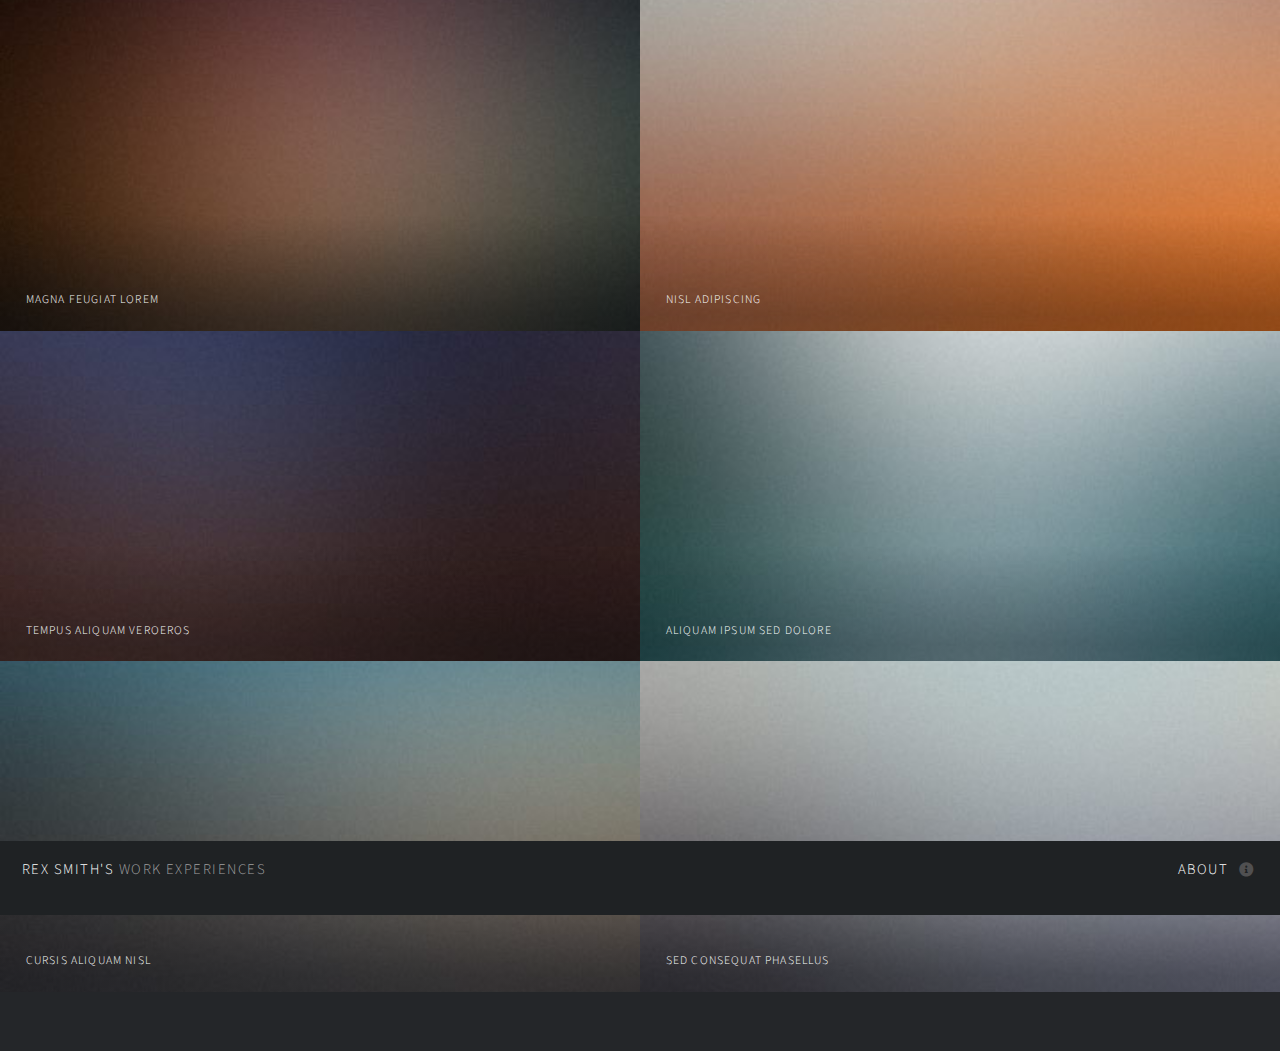
==== commit 63f5b9e4: "update" ====
--- a/wokrex.html
+++ b/wokrex.html
@@ -59,36 +59,6 @@
 							<h2>Sed consequat phasellus</h2>
 							<p>Nunc blandit nisi ligula magna sodales lectus elementum non. Integer id venenatis velit.</p>
 						</article>
-						<article class="thumb">
-							<a href="images/fulls/07.jpg" class="image"><img src="images/thumbs/07.jpg" alt="" /></a>
-							<h2>Mauris id tellus arcu</h2>
-							<p>Nunc blandit nisi ligula magna sodales lectus elementum non. Integer id venenatis velit.</p>
-						</article>
-						<article class="thumb">
-							<a href="images/fulls/08.jpg" class="image"><img src="images/thumbs/08.jpg" alt="" /></a>
-							<h2>Nunc vehicula id nulla</h2>
-							<p>Nunc blandit nisi ligula magna sodales lectus elementum non. Integer id venenatis velit.</p>
-						</article>
-						<article class="thumb">
-							<a href="images/fulls/09.jpg" class="image"><img src="images/thumbs/09.jpg" alt="" /></a>
-							<h2>Neque et faucibus viverra</h2>
-							<p>Nunc blandit nisi ligula magna sodales lectus elementum non. Integer id venenatis velit.</p>
-						</article>
-						<article class="thumb">
-							<a href="images/fulls/10.jpg" class="image"><img src="images/thumbs/10.jpg" alt="" /></a>
-							<h2>Mattis ante fermentum</h2>
-							<p>Nunc blandit nisi ligula magna sodales lectus elementum non. Integer id venenatis velit.</p>
-						</article>
-						<article class="thumb">
-							<a href="images/fulls/11.jpg" class="image"><img src="images/thumbs/11.jpg" alt="" /></a>
-							<h2>Sed ac elementum arcu</h2>
-							<p>Nunc blandit nisi ligula magna sodales lectus elementum non. Integer id venenatis velit.</p>
-						</article>
-						<article class="thumb">
-							<a href="images/fulls/12.jpg" class="image"><img src="images/thumbs/12.jpg" alt="" /></a>
-							<h2>Vehicula id nulla dignissim</h2>
-							<p>Nunc blandit nisi ligula magna sodales lectus elementum non. Integer id venenatis velit.</p>
-						</article>
 					</div>
 
 				<!-- Footer -->
